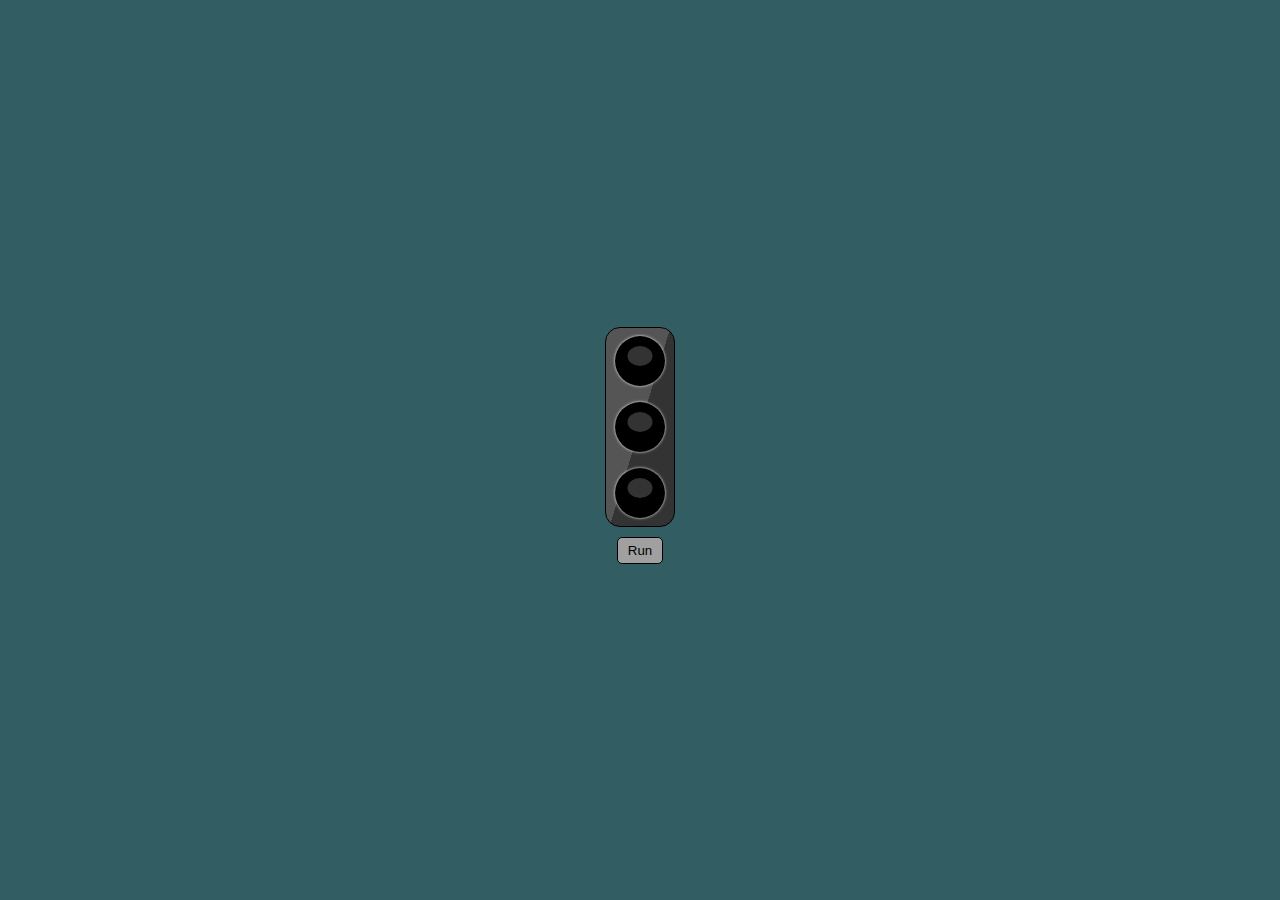
==== trafficLight.html @ 08691315 "traffic light before counter is added" ====
<!DOCTYPE html>
<html lang="en">
    <head>
        <meta charset="UTF-8">
        <meta name="viewport" content="width=device-width, initial-scale=1.0">
        <title>Traffic Light</title>
        <link rel="stylesheet" type="text/css" href="./trafficCss/traffic.css" />
    </head>
    <body>
        <div class="parent-traffic-light">
            <div class="traffic-light">
                <div class="circle"></div>
                <div class="circle"></div>
                <div class="circle"></div>
            </div>
            <div class="parent-btn">
                <button type="button" class="btn-run">Run</button>
            </div>
        </div>
        <script type="text/javascript" src="./traficjavascript/traffic.js"></script>
    </body>
</html>
---- trafficCss/traffic.css ----
* {
  padding: 0;
  margin: 0;
  -webkit-box-sizing: border-box;
          box-sizing: border-box;
}

.parent-traffic-light {
  display: -webkit-box;
  display: -ms-flexbox;
  display: flex;
  -webkit-box-orient: vertical;
  -webkit-box-direction: normal;
      -ms-flex-direction: column;
          flex-direction: column;
  -ms-flex-wrap: nowrap;
      flex-wrap: nowrap;
  -webkit-box-align: center;
      -ms-flex-align: center;
          align-items: center;
  -webkit-box-pack: center;
      -ms-flex-pack: center;
          justify-content: center;
  width: 100vw;
  height: 100vh;
  background-color: #325d62;
}

.parent-traffic-light .traffic-light {
  width: 70px;
  height: 200px;
  display: -webkit-box;
  display: -ms-flexbox;
  display: flex;
  -webkit-box-orient: vertical;
  -webkit-box-direction: normal;
      -ms-flex-direction: column;
          flex-direction: column;
  -ms-flex-pack: distribute;
      justify-content: space-around;
  -webkit-box-align: center;
      -ms-flex-align: center;
          align-items: center;
  border-radius: 15px;
  border: 1px solid #000000;
  background: linear-gradient(107deg, #555555 50%, #333333 50%);
}

.parent-traffic-light .traffic-light .circle {
  width: 50px;
  height: 50px;
  border-radius: 25px;
  background-color: #000000;
  -webkit-box-shadow: 0 0 3px 0 #FFFFFF;
          box-shadow: 0 0 3px 0 #FFFFFF;
  position: relative;
}

.parent-traffic-light .traffic-light .circle::before {
  content: "";
  width: 50%;
  height: 40%;
  background-color: #FFFFFF;
  opacity: 0.2;
  position: absolute;
  border-radius: 50%;
  left: 50%;
  top: 20%;
  -webkit-transform: translateX(-50%);
          transform: translateX(-50%);
}

.parent-traffic-light .traffic-light .circle.green {
  background-color: #00FF00;
  -webkit-box-shadow: 0 0 15px 0 #6EFF6E;
          box-shadow: 0 0 15px 0 #6EFF6E;
}

.parent-traffic-light .traffic-light .circle.green::before {
  content: none;
}

.parent-traffic-light .traffic-light .circle.yellow {
  background-color: #FF8800;
  -webkit-box-shadow: 0 0 15px 0 #FFDB6E;
          box-shadow: 0 0 15px 0 #FFDB6E;
}

.parent-traffic-light .traffic-light .circle.yellow::before {
  content: none;
}

.parent-traffic-light .traffic-light .circle.red {
  background-color: #FF0000;
  -webkit-box-shadow: 0 0 15px 0 #FF6E6E;
          box-shadow: 0 0 15px 0 #FF6E6E;
}

.parent-traffic-light .traffic-light .circle.red::before {
  content: none;
}

.parent-traffic-light .parent-btn {
  padding: 10px;
}

.parent-traffic-light .parent-btn .btn-run {
  padding: 5px 10px;
  border-radius: 5px;
  border: 1px solid #000000;
  background-color: #A0A0A0;
  cursor: pointer;
  -webkit-transition: background-color 300ms linear;
  transition: background-color 300ms linear;
}

.parent-traffic-light .parent-btn .btn-run:hover {
  background-color: #5C5C5C;
  outline: none;
}

.parent-traffic-light .parent-btn .btn-run:active, .parent-traffic-light .parent-btn .btn-run:focus {
  outline: none;
}
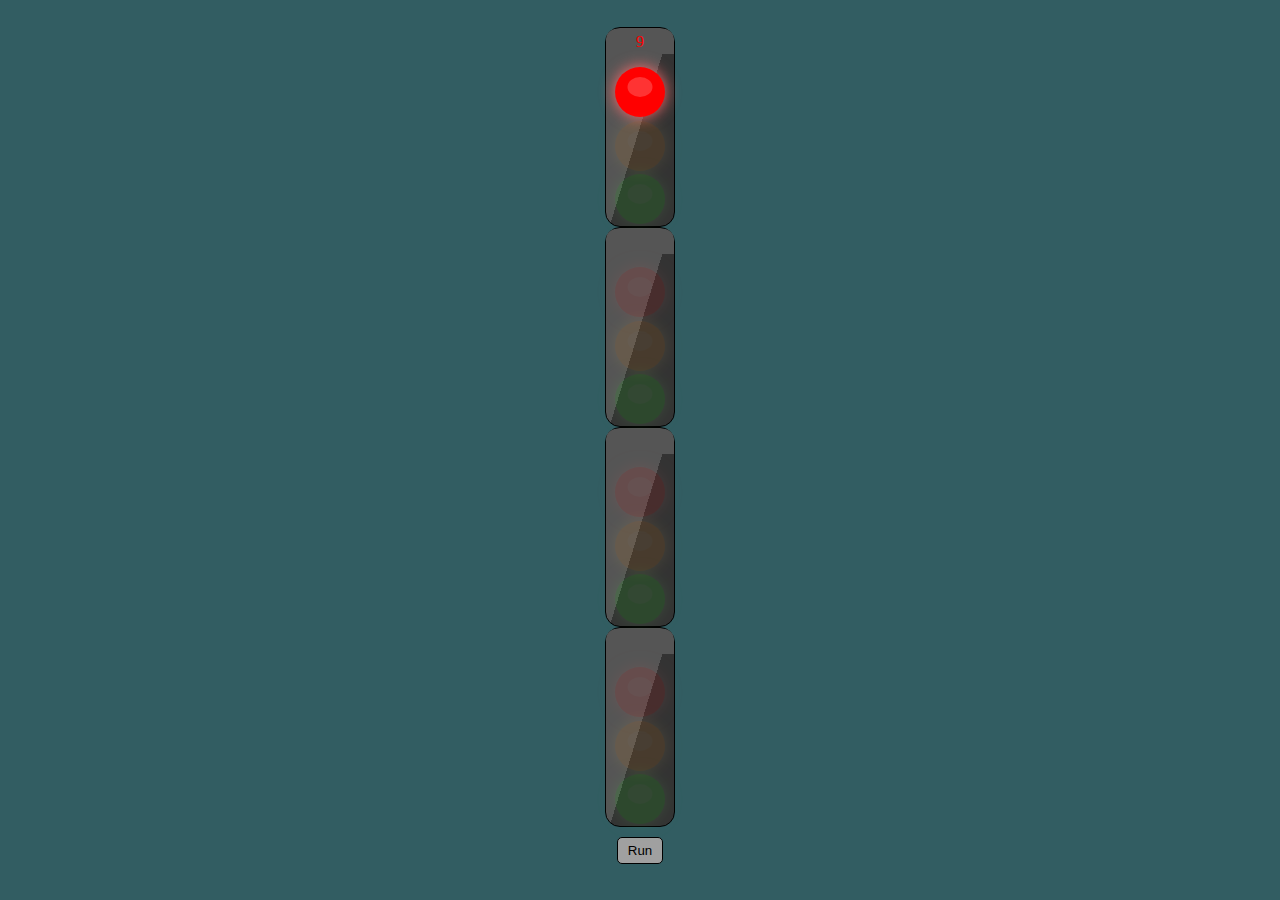
==== commit bda38dff: "i added comments and made 4 traffic lights." ====
--- a/trafficLight.html
+++ b/trafficLight.html
@@ -4,19 +4,42 @@
         <meta charset="UTF-8">
         <meta name="viewport" content="width=device-width, initial-scale=1.0">
         <title>Traffic Light</title>
-        <link rel="stylesheet" type="text/css" href="./trafficCss/traffic.css" />
+        <link rel="stylesheet" type="text/css" href="trafficCss/traffic.css" />
     </head>
     <body>
+        <!-- this is where i started creating the traffic lights -->
+        <!-- this parent-trafic-light is the container -->
         <div class="parent-traffic-light">
-            <div class="traffic-light">
-                <div class="circle"></div>
-                <div class="circle"></div>
-                <div class="circle"></div>
+            <div class="traffic-light" id="traffic-1">
+                <div class="counter-bar"></div>
+                <div class="circle circle-red"></div>
+                <div class="circle circle-yellow"></div>
+                <div class="circle circle-green"></div>
+            </div>
+            <div class="traffic-light" id="traffic-2">
+                <div class="counter-bar"></div>
+                <div class="circle circle-red"></div>
+                <div class="circle circle-yellow"></div>
+                <div class="circle circle-green"></div>
+            </div>
+            <div class="traffic-light" id="traffic-3">
+                <div class="counter-bar"></div>
+                <div class="circle circle-red"></div>
+                <div class="circle circle-yellow"></div>
+                <div class="circle circle-green"></div>
+            </div>
+            <div class="traffic-light" id="traffic-4">
+                <div class="counter-bar"></div>
+                <div class="circle circle-red"></div>
+                <div class="circle circle-yellow"></div>
+                <div class="circle circle-green"></div>
             </div>
             <div class="parent-btn">
                 <button type="button" class="btn-run">Run</button>
             </div>
         </div>
-        <script type="text/javascript" src="./traficjavascript/traffic.js"></script>
+        
+        <!-- <script type="text/javascript" src="traficjavascript/traffic.js"></script> -->
+        <script type="text/javascript" src="traficjavascript/modifiedTrafficController.js"></script>
     </body>
 </html>--- a/trafficCss/traffic.css
+++ b/trafficCss/traffic.css
@@ -1,61 +1,48 @@
+/* this is the style of whole page 
+  i made the whole document a box shape
+*/
 * {
   padding: 0;
   margin: 0;
-  -webkit-box-sizing: border-box;
-          box-sizing: border-box;
+  box-sizing: border-box;
 }
 
+/* this div class .parent-traffic-light is the background of the whole screen  */
 .parent-traffic-light {
-  display: -webkit-box;
-  display: -ms-flexbox;
   display: flex;
-  -webkit-box-orient: vertical;
-  -webkit-box-direction: normal;
-      -ms-flex-direction: column;
-          flex-direction: column;
-  -ms-flex-wrap: nowrap;
-      flex-wrap: nowrap;
-  -webkit-box-align: center;
-      -ms-flex-align: center;
-          align-items: center;
-  -webkit-box-pack: center;
-      -ms-flex-pack: center;
-          justify-content: center;
+  flex-direction: column;
+  align-items: center;
+  justify-content: center;
   width: 100vw;
   height: 100vh;
   background-color: #325d62;
 }
 
+/* Traffic light container */
 .parent-traffic-light .traffic-light {
   width: 70px;
   height: 200px;
-  display: -webkit-box;
-  display: -ms-flexbox;
   display: flex;
-  -webkit-box-orient: vertical;
-  -webkit-box-direction: normal;
-      -ms-flex-direction: column;
-          flex-direction: column;
-  -ms-flex-pack: distribute;
-      justify-content: space-around;
-  -webkit-box-align: center;
-      -ms-flex-align: center;
-          align-items: center;
+  flex-direction: column;
+  justify-content: space-around;
+  align-items: center;
   border-radius: 15px;
   border: 1px solid #000000;
   background: linear-gradient(107deg, #555555 50%, #333333 50%);
 }
 
+/* Individual circles representing traffic light colors */
 .parent-traffic-light .traffic-light .circle {
   width: 50px;
   height: 50px;
   border-radius: 25px;
   background-color: #000000;
-  -webkit-box-shadow: 0 0 3px 0 #FFFFFF;
-          box-shadow: 0 0 3px 0 #FFFFFF;
+  box-shadow: 0 0 3px 0 #FFFFFF;
   position: relative;
+  opacity: 0.1;
 }
 
+/* Overlay on the circles */
 .parent-traffic-light .traffic-light .circle::before {
   content: "";
   width: 50%;
@@ -66,59 +53,69 @@
   border-radius: 50%;
   left: 50%;
   top: 20%;
-  -webkit-transform: translateX(-50%);
-          transform: translateX(-50%);
+  transform: translateX(-50%);
 }
 
-.parent-traffic-light .traffic-light .circle.green {
+/* Styling for the green circle */
+.parent-traffic-light .traffic-light .circle-green {
   background-color: #00FF00;
-  -webkit-box-shadow: 0 0 15px 0 #6EFF6E;
-          box-shadow: 0 0 15px 0 #6EFF6E;
+  box-shadow: 0 0 15px 0 #6EFF6E;
 }
 
-.parent-traffic-light .traffic-light .circle.green::before {
-  content: none;
+/* Styling for the yellow circle */
+.parent-traffic-light .traffic-light .circle-yellow {
+  background-color: #FF8800;
+  box-shadow: 0 0 15px 0 #FFDB6E;
 }
 
-.parent-traffic-light .traffic-light .circle.yellow {
-  background-color: #FF8800;
-  -webkit-box-shadow: 0 0 15px 0 #FFDB6E;
-          box-shadow: 0 0 15px 0 #FFDB6E;
+/* Styling for the red circle */
+.parent-traffic-light .traffic-light .circle-red {
+  background-color: #FF0000;
+  box-shadow: 0 0 15px 0 #FF6E6E;
 }
 
-.parent-traffic-light .traffic-light .circle.yellow::before {
-  content: none;
-}
-
-.parent-traffic-light .traffic-light .circle.red {
-  background-color: #FF0000;
-  -webkit-box-shadow: 0 0 15px 0 #FF6E6E;
-          box-shadow: 0 0 15px 0 #FF6E6E;
-}
-
-.parent-traffic-light .traffic-light .circle.red::before {
-  content: none;
-}
-
+/* Parent container for the button */
 .parent-traffic-light .parent-btn {
   padding: 10px;
 }
 
+/* Styling for the button */
 .parent-traffic-light .parent-btn .btn-run {
   padding: 5px 10px;
   border-radius: 5px;
   border: 1px solid #000000;
   background-color: #A0A0A0;
   cursor: pointer;
-  -webkit-transition: background-color 300ms linear;
   transition: background-color 300ms linear;
 }
 
+/* Hover state for the button */
 .parent-traffic-light .parent-btn .btn-run:hover {
   background-color: #5C5C5C;
   outline: none;
 }
 
-.parent-traffic-light .parent-btn .btn-run:active, .parent-traffic-light .parent-btn .btn-run:focus {
+/* Active and focus states for the button */
+.parent-traffic-light .parent-btn .btn-run:active,
+.parent-traffic-light .parent-btn .btn-run:focus {
   outline: none;
-}+}
+.counter-bar {
+  width: 100%;
+  height: 25px;
+  margin-bottom: 10px;
+  border-radius:10px 10px 0px 0px;
+  background: linear-gradient(#555555);
+  display: flex;
+  align-items: center;
+  justify-content: center;
+  position: relative;
+}
+.duration {
+  position: absolute;
+  top: 0;
+  left: 50%;
+  transform: translateX(-50%);
+}
+
+
